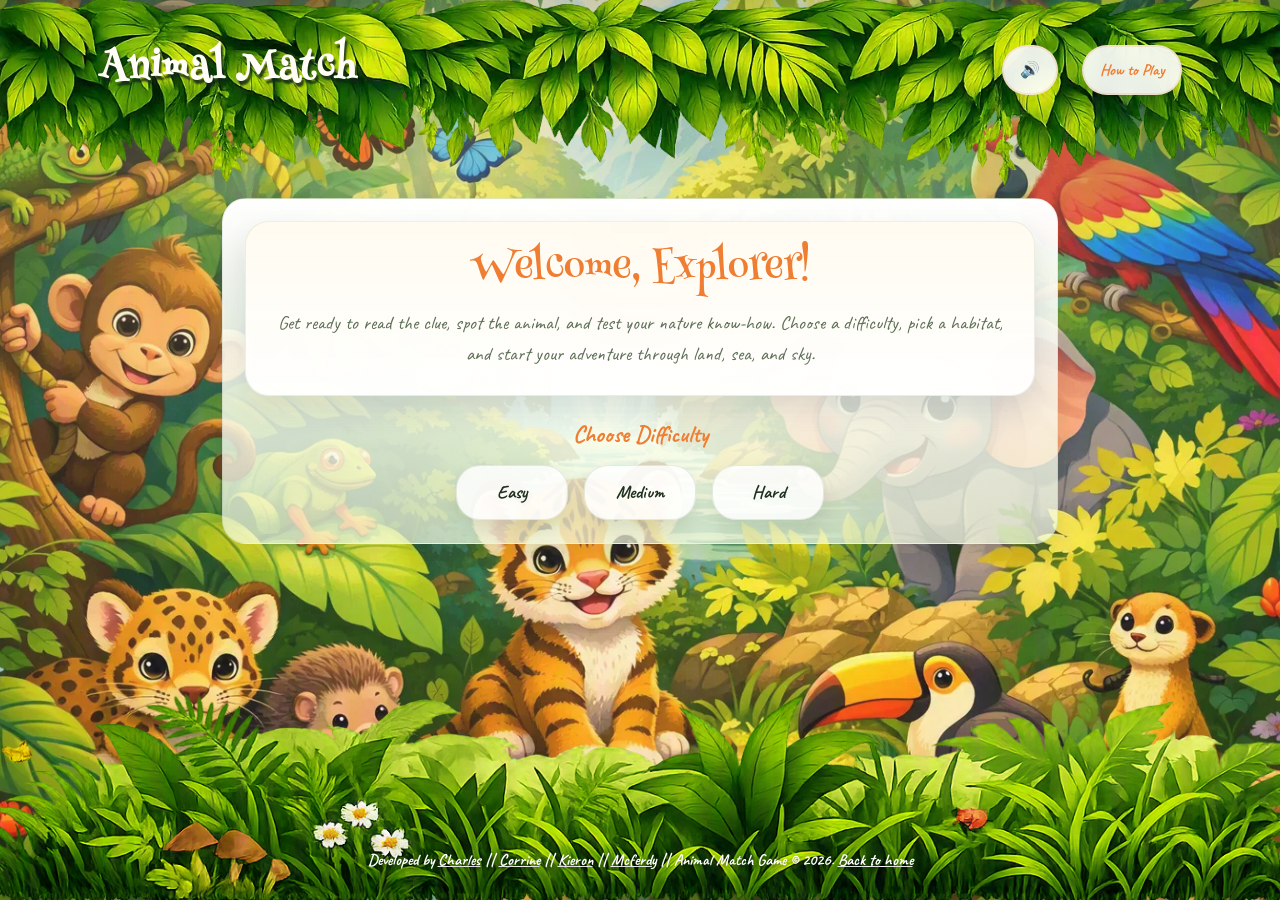
==== index.html @ 602d18e6 "Merge pull request #73 from ctr-code/corrine Corrine - Margin and padding reduced in HTML bootstrap " ====
<!DOCTYPE html>
<html lang="en">

<head>
    <meta charset="UTF-8">
    <meta name="viewport" content="width=device-width, initial-scale=1.0">
    <title>Animal Match Game | Free Interactive Kids Animal Trivia Quiz</title>
    <meta name="description"
        content="Play Animal Match, the ultimate free educational animal guessing game for kids. Read clever clues to identify land, sea, and air animals across multiple difficulty levels.">
    <meta name="keywords"
        content="animal match game, animal guessing game, kids trivia quiz, educational animal game, online animal clues, free kids games, learn animal names">

    <link rel="preconnect" href="https://fonts.googleapis.com">
    <link rel="preconnect" href="https://fonts.gstatic.com" crossorigin>
    <link href="https://fonts.googleapis.com/css2?family=Henny+Penny&display=swap" rel="stylesheet">


    <link href="https://cdn.jsdelivr.net/npm/bootstrap@5.3.3/dist/css/bootstrap.min.css" rel="stylesheet">
    <link rel="stylesheet" href="assets/css/styles.css">

    <link rel="icon" href="assets/images/favicon.ico" type="image/x-icon">
</head>

<body class="app-bg">

    <!-- How to Play -->
    <nav class="navbar navbar-expand-lg app-navbar py-1">
        <div class="container">
            <a class="navbar-brand fw-bold app-title" href="index.html">Animal Match</a>

            <div class="ms-auto d-flex align-items-center gap-2">
                <button id="volume-toggle-btn" class="btn btn-link help-link text-decoration-none" type="button"
                    aria-label="Toggle sound">
                    🔊
                </button>

                <button class="btn btn-link help-link text-decoration-none" type="button" command="show-modal"
                    commandfor="instructions-modal">
                    How to Play
                </button>
            </div>
        </div>
    </nav>

    <main class="container py-2 py-md-2">

        <!-- HERO SECTION -->
        <section id="hero" class="text-center mb-5">
            <h1 class="fw-bold mb-3">Animal Match</h1>
            <p class="app-subtitle mx-auto">
                Read the clue and choose the correct animal.
            </p>
        </section>

        <!-- LANDING SECTION: DIFFICULTY -->
        <section class="mb-3 text-center" id="difficulty-selection">
            <div class="welcome-panel mb-4 mx-auto">
                <h2 class="welcome-title mb-3">Welcome, Explorer!</h2>
                <p class="welcome-text mb-0">
                    Get ready to read the clue, spot the animal, and test your nature know-how.
                    Choose a difficulty, pick a habitat, and start your adventure through land, sea, and sky.
                </p>
            </div>
            <h2 class="h4 fw-bold mb-3">Choose Difficulty</h2>
            <div class="d-flex flex-wrap justify-content-center gap-3">
                <button class="btn difficulty-btn" data-difficulty="easy" type="button">Easy</button>
                <button class="btn difficulty-btn" data-difficulty="medium" type="button">Medium</button>
                <button class="btn difficulty-btn" data-difficulty="hard" type="button">Hard</button>
            </div>
        </section>

        <!-- LANDING SECTION: SET SELECTION -->
        <section class="mb-2" id="set-selection">
            <h2 class="h3 fw-bold text-center mb-4">Pick where your critter quest begins — Land, Sea, or Air!</h2>
            <div class="row g-4 justify-content-center">

                <div class="col-12 col-md-6 col-lg-4">
                    <div class="card theme-card h-100 text-center selected" data-set="land">
                        <div class="card-body p-4">
                            <div class="theme-image-placeholder mb-3">🦒</div>
                            <h3 class="h5 fw-bold mb-2">Land Animals</h3>
                            <p class="text-muted-custom mb-2">Giraffes, elephants, sloths and more.</p>
                        </div>
                    </div>
                </div>

                <div class="col-12 col-md-6 col-lg-4">
                    <div class="card theme-card h-100 text-center" data-set="sea">
                        <div class="card-body p-4">
                            <div class="theme-image-placeholder mb-3">🐠</div>
                            <h3 class="h5 fw-bold mb-2">Sea Animals</h3>
                            <p class="text-muted-custom mb-2">Clownfish, sharks, whales and more.</p>
                        </div>
                    </div>
                </div>

                <div class="col-12 col-md-6 col-lg-4">
                    <div class="card theme-card h-100 text-center" data-set="air">
                        <div class="card-body p-4">
                            <div class="theme-image-placeholder mb-3">🦅</div>
                            <h3 class="h5 fw-bold mb-2">Air Animals</h3>
                            <p class="text-muted-custom mb-2">Falcons, hummingbirds, bats and more.</p>
                        </div>
                    </div>
                </div>

            </div>
        </section>

        <!-- LANDING SECTION: STATS -->
        <section class="stats-panel p-3 p-md-2 mb-2" id="landing-stats">
            <h2 class="visually-hidden">Game Statistics</h2>
            <div class="row text-center g-3">
                <div class="col-12 col-md-4">
                    <div class="stat-item">
                        <div class="stat-icon">🎮</div>
                        <div class="stat-label">Games Played</div>
                        <div class="stat-value" id="games-played-display">0</div>
                    </div>
                </div>
                <div class="col-12 col-md-4">
                    <div class="stat-item">
                        <div class="stat-icon">📚</div>
                        <div class="stat-label">Questions Per Set</div>
                        <div class="stat-value">8</div>
                    </div>
                </div>
                <div class="col-12 col-md-4">
                    <div class="stat-item">
                        <div class="stat-icon">⏱️</div>
                        <div class="stat-label">Average Time</div>
                        <div class="stat-value" id="average-time-display">0s</div>
                    </div>
                </div>
            </div>
        </section>

        <!-- GAME SECTION -->
        <section id="game-section" class="game-section py-2 py-md-3">
            <h2 class="visually-hidden">Game Play Area</h2>

            <!-- GAME HEADER / STATUS -->
            <div id="game-status-bar" class="game-status-bar mb-2">
                <div class="row g-3">
                    <div class="col-6 col-md-3">
                        <div class="status-card text-center">
                            <p class="status-label mb-1">Theme</p>
                            <p class="status-value mb-0" id="theme-value">Land</p>
                        </div>
                    </div>

                    <div class="col-6 col-md-3">
                        <div class="status-card text-center">
                            <p class="status-label mb-1">Difficulty</p>
                            <p class="status-value mb-0" id="difficulty-value">Easy</p>
                        </div>
                    </div>

                    <div class="col-6 col-md-3">
                        <div class="status-card text-center">
                            <p class="status-label mb-1">Question</p>
                            <p class="status-value mb-0" id="question-count">1 / 8</p>
                        </div>
                    </div>

                    <div class="col-6 col-md-3">
                        <div class="status-card text-center">
                            <p class="status-label mb-1">Score</p>
                            <p class="status-value mb-0" id="score-value">0</p>
                        </div>
                    </div>
                </div>
            </div>

            <!-- PROGRESS BAR -->
            <div id="progress-wrapper" class="progress-wrapper mb-4">
                <div class="progress game-progress">
                    <div id="progress-bar" class="progress-bar game-progress-bar" role="progressbar"
                        style="width: 12.5%;" aria-valuenow="12.5" aria-valuemin="0" aria-valuemax="100">
                    </div>
                </div>
            </div>

            <!-- ACTIVE GAME PANEL -->
            <div id="active-game-panel" class="active-game-panel">
                <div class="row g-2 align-items-stretch">

                    <!-- CLUE / QUESTION PANEL -->
                    <div class="col-12 col-lg-12">
                        <div id="clue-card" class="card clue-card">
                            <div class="card-body d-flex flex-column">
                                <div class="clue-header mb-1">
                                    <h3 class="clue-title h5 fw-bold mb-0">Description</h3>
                                </div>

                                <div id="clue-content" class="clue-content flex-grow-1">
                                    <p id="clue-text" class="clue-text mb-0">
                                        I have an incredibly long neck and a blue tongue that helps me reach juicy
                                        leaves at the very top of trees! Who am I?
                                    </p>
                                </div>
                            </div>
                        </div>
                    </div>

                    <!-- ANSWER AREA -->
                    <div class="col-12 col-lg-12">
                        <div id="answer-panel" class="card answer-panel h-100">
                            <div class="card-body">

                                <div class="answer-panel-header text-center mb-1">
                                    <h3 class="answer-panel-title h5 fw-bold mb-0">Which animal is this?</h3>
                                </div>

                                <!-- ANSWER GRID -->
                                <div id="answer-grid" class="row g-1">

                                    <div class="col-4 col-md-4 col-lg-2">
                                        <button type="button"
                                            class="answer-option-btn answer-card w-100 h-100 text-center"
                                            data-answer="Giraffe" id="answer-option-1">
                                            <span class="answer-image-wrapper d-block">
                                                <img src="assets/images/favicon.ico" alt="Giraffe"
                                                    class="answer-image img-fluid">
                                            </span>
                                            <span class="card-body d-block">
                                                <span class="answer-name">Giraffe</span>
                                            </span>
                                        </button>
                                    </div>

                                    <div class="col-4 col-md-4 col-lg-2">
                                        <button type="button"
                                            class="answer-option-btn answer-card w-100 h-100 text-center"
                                            data-answer="Elephant" id="answer-option-2">
                                            <span class="answer-image-wrapper d-block">
                                                <img src="assets/images/favicon.ico" alt="Elephant"
                                                    class="answer-image img-fluid">
                                            </span>
                                            <span class="card-body d-block">
                                                <span class="answer-name">Elephant</span>
                                            </span>
                                        </button>
                                    </div>

                                    <div class="col-4 col-md-4 col-lg-2">
                                        <button type="button"
                                            class="answer-option-btn answer-card w-100 h-100 text-center"
                                            data-answer="Sloth" id="answer-option-3">
                                            <span class="answer-image-wrapper d-block">
                                                <img src="assets/images/favicon.ico" alt="Sloth"
                                                    class="answer-image img-fluid">
                                            </span>
                                            <span class="card-body d-block">
                                                <span class="answer-name">Sloth</span>
                                            </span>
                                        </button>
                                    </div>

                                    <div class="col-4 col-md-4 col-lg-2">
                                        <button type="button"
                                            class="answer-option-btn answer-card w-100 h-100 text-center"
                                            data-answer="Porcupine" id="answer-option-4">
                                            <span class="answer-image-wrapper d-block">
                                                <img src="assets/images/favicon.ico" alt="Porcupine"
                                                    class="answer-image img-fluid">
                                            </span>
                                            <span class="card-body d-block">
                                                <span class="answer-name">Porcupine</span>
                                            </span>
                                        </button>
                                    </div>

                                    <div class="col-4 col-md-4 col-lg-2">
                                        <button type="button"
                                            class="answer-option-btn answer-card w-100 h-100 text-center"
                                            data-answer="Camel" id="answer-option-5">
                                            <span class="answer-image-wrapper d-block">
                                                <img src="assets/images/favicon.ico" alt="Camel"
                                                    class="answer-image img-fluid">
                                            </span>
                                            <span class="card-body d-block">
                                                <span class="answer-name">Camel</span>
                                            </span>
                                        </button>
                                    </div>

                                    <div class="col-4 col-md-4 col-lg-2">
                                        <button type="button"
                                            class="answer-option-btn answer-card w-100 h-100 text-center"
                                            data-answer="Civet" id="answer-option-6">
                                            <span class="answer-image-wrapper d-block">
                                                <img src="assets/images/favicon.ico" alt="Civet"
                                                    class="answer-image img-fluid">
                                            </span>
                                            <span class="card-body d-block">
                                                <span class="answer-name">Civet</span>
                                            </span>
                                        </button>
                                    </div>

                                </div>

                                <div id="game-actions"
                                    class="game-actions d-flex flex-wrap justify-content-center gap-3 mt-1">
                                    <button id="restart-btn" class="btn game-restart-btn px-4 py-1" type="button">
                                        Start Over
                                    </button>

                                    <button id="next-btn" class="btn game-next-btn px-4 py-2 d-none" type="button">
                                        Next Question
                                    </button>
                                </div>

                            </div>
                        </div>
                    </div>
                </div>
            </div>

        </section>

        <!-- ROUND COMPLETE SECTION -->
        <section id="round-complete-section" class="round-complete-section mt-5">
            <h2 class="visually-hidden">Round Complete</h2>
            <div id="round-complete-panel" class="round-complete-panel">
                <div class="row justify-content-center">
                    <div class="col-12 col-lg-8">
                        <div class="card complete-card text-center">
                            <div class="card-body p-4 p-md-5">

                                <div class="complete-icon-wrapper mb-3">
                                    <div class="trophy-circle">🏆</div>
                                </div>

                                <h3 id="complete-title" class="complete-title fw-bold mb-2">Round Complete!</h3>
                                <p id="complete-text" class="complete-text mb-4">
                                    Great job! You’ve finished this set.
                                </p>

                                <div class="row g-3 justify-content-center mb-4">
                                    <div class="col-12 col-sm-6">
                                        <div class="summary-box">
                                            <p class="summary-label mb-1">Your Score</p>
                                            <p class="summary-value mb-0" id="final-score">65</p>
                                        </div>
                                    </div>

                                    <div class="col-12 col-sm-6">
                                        <div class="summary-box">
                                            <p class="summary-label mb-1">Correct Answers</p>
                                            <p class="summary-value mb-0" id="final-correct">6 / 8</p>
                                        </div>
                                    </div>
                                </div>

                                <div
                                    class="complete-actions d-flex flex-column flex-sm-row justify-content-center gap-3">
                                    <button id="play-again-btn" class="btn complete-primary-btn px-4 py-2"
                                        type="button">
                                        Play Again
                                    </button>

                                    <button id="choose-set-btn" class="btn complete-secondary-btn px-4 py-2"
                                        type="button">
                                        Choose Another Set
                                    </button>
                                </div>

                            </div>
                        </div>
                    </div>
                </div>
            </div>

        </section>

        <!-- INSTRUCTIONS MODAL -->
        <dialog id="instructions-modal" aria-labelledby="instructions-title" aria-describedby="instructions-text">
            <div class="instructions-card card text-center">
                <div class="card-body p-4 p-md-5">
                    <h2 id="instructions-title" class="instructions-title mb-3">How to Play</h2>
                    <p id="instructions-text" class="instructions-text mb-4">
                        Pick your difficulty level and then your theme. Read the clue, pick the animal that matches, and
                        choose the correct answer. If you get it wrong,
                        try again and keep an eye on your score! Answer all the questions to complete the round. You can
                        play again or choose a new set of animals to keep the adventure going!
                    </p>
                    <button id="close-instructions-btn" class="btn complete-primary-btn px-4 py-2" type="button"
                        command="close" commandfor="instructions-modal">
                        Let's Play
                    </button>
                </div>
            </div>
        </dialog>

        <!-- WRONG ANSWER CROSS -->
        <div id="wrong-answer-overlay" class="wrong-answer-overlay d-none" aria-hidden="true">
            <div id="wrong-answer-cross" class="wrong-answer-cross">✕</div>
        </div>
    </main>

    <!-- Footer -->
    <footer class="navbar navbar-expand-lg jungle-footer py-3">
        <div class="container-fluid">
            <p class="footer-text mb-0">
                Developed by <a href="https://github.com/ctr-code" target="_blank" rel="noopener noreferrer">Charles</a> ||
                <a href="https://github.com/CEAdlin" target="_blank" rel="noopener noreferrer">Corrine</a> ||
                <a href="https://github.com/lion695" target="_blank" rel="noopener noreferrer">Kieron</a> ||
                <a href="https://github.com/m-ejere" target="_blank" rel="noopener noreferrer">Mcferdy</a> ||
                Animal Match Game © 2026.
                <a href="index.html">Back to home</a>
            </p>
        </div>
    </footer>

    <script src="https://cdn.jsdelivr.net/npm/bootstrap@5.3.3/dist/js/bootstrap.bundle.min.js"></script>
    <script src="assets/js/data.js"></script>
    <script src="assets/js/script.js"></script>
</body>

</html>
---- assets/css/styles.css ----
@import url("https://fonts.googleapis.com/css2?family=Caveat:wght@400;500;600;700&family=Henny+Penny&display=swap");

:root {
  --bg: #f8f1cf;
  --panel: #d7f0a9;
  --panel-warm: #fff6dd;
  --primary: #ffd457;
  --accent: #ef7d32;
  --success: #87c96f;
  --teal: #4cb7c8;
  --text: #20311f;
  --muted: #5d6f57;
  --error: #d95c4d;
  --white: #ffffff;
  --border: rgba(32, 49, 31, 0.12);
  --shadow: 0 22px 48px rgba(32, 49, 31, 0.16);
  --shadow-soft: 0 10px 22px rgba(32, 49, 31, 0.1);
  --footer-height: 210px;
  --footer-clearance: calc(var(--footer-height) - 1rem);
}

* {
  box-sizing: border-box;
}

html {
  scroll-behavior: smooth;
}

body {
  padding-bottom: 240px; /* footer is 180px, give a little extra */
}

body.app-bg {
  margin: 0;
  min-height: 100vh;
  font-family: "Caveat", "Segoe UI", sans-serif;
  color: var(--text);
  background:
    linear-gradient(
      180deg,
      rgba(11, 32, 22, 0.22),
      rgba(255, 241, 199, 0.08) 26%,
      rgba(255, 255, 255, 0.02) 100%
    ),
    url("../images/bg-image.webp");

  background-size: cover;
  background-position: center;
  background-repeat: no-repeat;
  background-attachment: fixed;
}

body.app-bg::before {
  content: "";
  position: fixed;
  inset: 0;
  pointer-events: none;
  background-image:
    radial-gradient(
      circle at 20% 10%,
      rgba(255, 214, 87, 0.2),
      transparent 28%
    ),
    radial-gradient(
      circle at 80% 14%,
      rgba(76, 183, 200, 0.16),
      transparent 24%
    ),
    radial-gradient(
      circle at 50% 100%,
      rgba(239, 125, 50, 0.12),
      transparent 30%
    ),
    linear-gradient(180deg, rgba(255, 255, 255, 0.1), rgba(255, 255, 255, 0.04));
  mix-blend-mode: normal;
}

.hidden {
  display: none !important;
}


.container {
  position: relative;
  z-index: 1;
  padding-top: 2rem;
  padding-bottom: 0.4rem;
}

.app-navbar {
  position: relative;
  min-height: 190px;
  max-height: 190px;
  z-index: 2;
  display: flex;
  align-items: flex-start;
  justify-content: space-between;
  background: url("../images/navbar-bg.webp") center/cover no-repeat;
}

.app-navbar {
  display: flex;
  align-items: flex-start;
  justify-content: space-between;
  gap: 1rem;
}

/* Title styling */
.app-title {
  font-family: "Henny Penny", cursive;
  font-size: clamp(1.8rem, 3vw, 2.8rem);
  color: #fffdf5;
  letter-spacing: 0.03em;
  text-decoration: none;
  margin-left: 1rem;
  text-shadow: 2px 4px 2px rgba(17, 38, 26, 0.85);
}

.app-title:hover,
.app-title:focus-visible {
  color: #fff0a8;
}

/* Help button styling */
.help-link {
  display: inline-flex;
  align-items: center;
  justify-content: center;
  gap: 0.5rem;
  padding: 0.7rem 1rem;
  border-radius: 999px;
  background: rgba(255, 255, 255, 0.9);
  border: 2px solid rgba(239, 125, 50, 0.16);
  color: var(--accent);
  font-weight: 700;
  box-shadow: 0 12px 24px rgba(32, 49, 31, 0.12);
  margin-right: 1rem;
  /* keeps spacing from edge */
  backdrop-filter: blur(10px);
}

.help-link:hover,
.help-link:focus-visible {
  color: var(--white);
  background: var(--accent);
  border-color: var(--accent);
}

main.container {
  max-width: 1180px;
  position: relative;
  z-index: 1;
}

#hero {
  padding: clamp(1.1rem, 2vw, 1.75rem) clamp(1rem, 2vw, 1.5rem);
  border-radius: 1.75rem;
  background:
    linear-gradient(
      135deg,
      rgba(255, 255, 255, 0.84),
      rgba(255, 246, 215, 0.88)
    ),
    radial-gradient(
      circle at top left,
      rgba(255, 214, 87, 0.34),
      transparent 46%
    ),
    radial-gradient(
      circle at bottom right,
      rgba(76, 183, 200, 0.18),
      transparent 38%
    );
  border: 1px solid rgba(32, 49, 31, 0.08);
  box-shadow: var(--shadow);
  backdrop-filter: blur(10px);
}

#hero h1 {
  font-family: "Henny Penny", cursive;
  font-size: clamp(2.1rem, 4vw, 4rem);
  color: #223321;
  line-height: 1.05;
  text-shadow: 0 1px 0 rgba(255, 255, 255, 0.6);
}

.app-subtitle {
  max-width: 42rem;
  margin-bottom: 0;
  font-size: clamp(1.05rem, 1.8vw, 1.35rem);
  color: var(--muted);
}

#landing-stats h2 {
  color: var(--white);
    text-shadow:
    0 2px 4px rgba(0, 0, 0, 0.55),
    0 4px 10px rgba(0, 0, 0, 0.45),
    0 0 6px rgba(0, 0, 0, 0.65);
}

#difficulty-selection {
  position: relative;
  width: fit-content;
  max-width: calc(100% - 2rem);
  margin-inline: auto;
  overflow: hidden;
  padding: clamp(1rem, 1.8vw, 1.4rem);
  border: 1px solid rgba(32, 49, 31, 0.08);
  border-radius: 1.5rem;
  background:
    linear-gradient(
      180deg,
      rgba(255, 255, 255, 0.995),
      rgba(243, 251, 226, 0.72)
    ),
    radial-gradient(circle at top, rgba(255, 214, 87, 0.22), transparent 34%);
  box-shadow: var(--shadow-soft);
}

#difficulty-selection h2 {
    color: var(--accent);
}

#set-selection {
  width: min(80%, 1100px);
  margin-inline: auto;
}

#set-selection h2 {
  margin-bottom: 1rem;
  color: var(--white);
  text-shadow:
    0 2px 4px rgba(0, 0, 0, 0.55),
    0 4px 10px rgba(0, 0, 0, 0.45),
    0 0 6px rgba(0, 0, 0, 0.65);
}

#set-selection .row {
  --bs-gutter-x: 1.25rem;
  --bs-gutter-y: 1rem;
}

#set-selection .theme-card .card-body {
  padding: 1.05rem;
  cursor: pointer;
}


  .welcome-panel {
    max-width: 58rem;
    padding: clamp(1.15rem, 2vw, 1.65rem);
    border: 1px solid rgba(32, 49, 31, 0.08);
    border-radius: 1.5rem;
    background:
      linear-gradient(180deg, rgba(255, 251, 240, 0.99), rgba(255, 255, 255, 0.96)),
      radial-gradient(circle at top, rgba(255, 188, 74, 0.2), transparent 42%);
    box-shadow: 0 14px 28px rgba(36, 48, 71, 0.12);
  }

  .welcome-title {
    margin-bottom: 0;
    font-family: "Henny Penny", cursive;
    font-size: clamp(1.8rem, 3.2vw, 2.7rem);
    color: #223321;
    line-height: 1.08;
    text-shadow: 0 1px 0 rgba(255, 255, 255, 0.6);
  }

  .welcome-text {
    max-width: 46rem;
    margin-inline: auto;
    font-size: clamp(1rem, 1.55vw, 1.2rem);
    line-height: 1.6;
    color: var(--muted);
  }

/* Shared card styles */
.theme-card,
.stats-panel,
.difficulty-btn,
.btn-start {
  border: 0;
  border-radius: 1.5rem;
}



/* Panels + cards */
.theme-card,
.stats-panel {
  background:
    linear-gradient(180deg, rgba(255, 252, 241, 0.99), rgba(255, 255, 255, 1)),
    radial-gradient(circle at top, rgba(255, 214, 87, 0.16), transparent 46%);
  border: 2px solid rgba(239, 125, 50, 0.4);
  box-shadow:
    0 14px 28px rgba(36, 48, 71, 0.14),
    inset 0 1px 0 rgba(255, 255, 255, 0.85);
  backdrop-filter: blur(10px);
  color: var(--accent);
}

.theme-card {
  position: relative;
  overflow: hidden;
}

.theme-card::before {
  content: "";
  position: absolute;
  inset: auto 0 0;
  height: 0.45rem;
  background: linear-gradient(
    90deg,
    var(--success),
    var(--primary),
    var(--accent),
    var(--teal)
  );
  pointer-events: none;
}

.theme-card:hover,
.theme-card:focus-within {
  transform: translateY(-4px);
  border-color: rgba(239, 125, 50, 0.55);
  box-shadow:
    0 18px 36px rgba(36, 48, 71, 0.18),
    0 0 0 1px rgba(255, 209, 102, 0.28) inset;
}

.theme-card.selected {
  border-color: rgba(239, 125, 50, 0.48);
  box-shadow:
    0 14px 28px rgba(36, 48, 71, 0.14),
    inset 0 0 0 1px rgba(255, 209, 102, 0.18);
}

.theme-card .card-body,
.theme-card .theme-meta,
.theme-card .text-muted-custom,
.theme-card h3 {
  color: var(--accent);
}

.theme-image-placeholder {
  width: 4.5rem;
  height: 4.5rem;
  margin-inline: auto;
  display: grid;
  place-items: center;
  border-radius: 50%;
  font-size: 2rem;

  background:
    radial-gradient(
      circle at 30% 30%,
      rgba(255, 255, 255, 0.95),
      rgba(255, 255, 255, 0.65)
    ),
    linear-gradient(
      135deg,
      rgba(255, 209, 102, 0.75),
      rgba(149, 213, 178, 0.45)
    );

  box-shadow:
    inset 0 1px 0 rgba(255, 255, 255, 0.75),
    0 10px 18px rgba(36, 48, 71, 0.16);
}
.theme-meta,
.text-muted-custom,
.stat-label {
  color: var(--muted);
}

/* Buttons */
.difficulty-btn,
.btn-start {
  font-family: "Caveat", "Segoe UI", sans-serif;
  font-size: 1.15rem;
  font-weight: 700;
  padding: 0.8rem 1.4rem;
  box-shadow: 0 12px 22px rgba(32, 49, 31, 0.14);
  transition:
    transform 160ms ease,
    box-shadow 160ms ease,
    background 160ms ease,
    color 160ms ease;
}

.difficulty-btn {
  min-width: 7rem;
  background: rgba(255, 255, 255, 0.84);
  color: var(--text);
  border: 1px solid rgba(32, 49, 31, 0.1);
}

.difficulty-btn:hover,
.difficulty-btn:focus-visible,
.difficulty-btn.active {
  color: var(--text);
  background: linear-gradient(
    135deg,
    rgba(255, 212, 87, 0.95),
    rgba(255, 235, 166, 0.95)
  );
  border: 2px solid rgba(247, 120, 35, 0.788);
  transform: translateY(-2px);
}

.btn-start {
  min-width: 14rem;
  color: var(--text);
  background: linear-gradient(135deg, var(--primary), #ffe58c 55%, #fff2c5);
  border: 1px solid rgba(239, 125, 50, 0.18);
  box-shadow: 0 16px 28px rgba(239, 125, 50, 0.24);
}

.btn-start:hover,
.btn-start:focus-visible {
  color: var(--text);
  transform: translateY(-2px) scale(1.01);
  box-shadow: 0 18px 32px rgba(239, 125, 50, 0.28);
}

.stats-panel {
  position: relative;
  overflow: hidden;
  padding-block: 0.85rem;
}

.stats-panel::after {
  content: "";
  position: absolute;
  inset: auto -10% -55% -10%;
  height: 30%;
  background:
    radial-gradient(circle, rgba(239, 125, 50, 0.18), transparent 58%),
    radial-gradient(circle at 30% 70%, rgba(255, 214, 87, 0.24), transparent 42%),
    radial-gradient(circle at 78% 22%, rgba(76, 183, 200, 0.18), transparent 38%);
  pointer-events: none;
}

.stats-panel .row {
  position: relative;
  z-index: 1;
  display: flex;
  flex-wrap: wrap;
  justify-content: center;
  align-items: stretch;
  gap: 0.75rem;
  margin-inline: 0;
}

.stats-panel .row > [class*="col-"] {
  flex: 1 1 180px;
  max-width: 220px;
  padding-inline: 0;
}

.stat-item {
  position: relative;
  z-index: 1;
  display: flex;
  align-items: center;
  justify-content: flex-start;
  gap: 0.75rem;
  height: 100%;
  padding: 0.75rem 0.95rem;
  border-radius: 1.1rem;
  background: rgba(255, 255, 255, 0.48);
  border: 1px solid rgba(32, 49, 31, 0.08);
  text-align: left;
}

.stat-icon {
  margin-bottom: 0;
  font-size: 1.6rem;
  line-height: 1;
  flex: 0 0 auto;
}

.stat-label {
  margin-bottom: 0.1rem;
  font-weight: 700;
  text-transform: uppercase;
  letter-spacing: 0.05em;
}

.stat-value {
  font-family: "Henny Penny", cursive;
  font-size: clamp(1.35rem, 2vw, 1.9rem);
  color: #254424;
  line-height: 1;
}

.game-section {
  width: min(80%, 1100px);
  margin-inline: auto;
  padding: clamp(0.85rem, 1.5vw, 1.35rem);
  border-radius: 1.75rem;
  background: linear-gradient(
    180deg,
    rgba(255, 250, 234, 0.78),
    rgba(243, 251, 226, 0.76)
  );
  border: 1px solid rgba(32, 49, 31, 0.08);
  box-shadow: var(--shadow);
  backdrop-filter: blur(12px);
}

.game-status-bar {
  margin-bottom: 0.85rem;
}

.status-card,
.clue-card,
.answer-panel,
.complete-card,
.summary-box {
  border: 0;
  border-radius: 1.5rem;
  background: var(--accent);
  box-shadow: var(--shadow-soft);
}

.status-card {
  padding: 0.8rem 0.9rem;
  min-height: 100%;
  border: 1px solid rgba(32, 49, 31, 0.08);
  background:
    linear-gradient(
      180deg,
      rgba(255, 255, 255, 0.96),
      rgba(255, 251, 239, 0.92)
    ),
    radial-gradient(
      circle at top right,
      rgba(135, 201, 111, 0.2),
      transparent 38%
    );
}

.status-label,
.summary-label {
  margin-bottom: 0.2rem;
  font-size: 1rem;
  text-transform: uppercase;
  letter-spacing: 0.08em;
  color: var(--muted);
  font-weight: 800;
}

.status-value,
.summary-value {
  font-size: clamp(1.35rem, 2.2vw, 1.8rem);
  line-height: 1;
  font-weight: 700;
  color: var(--accent);
}

.game-progress {
  height: 0.75rem;
  overflow: hidden;
  border-radius: 999px;
  background: rgba(135, 201, 111, 0.2);
  box-shadow: inset 0 2px 8px rgba(32, 49, 31, 0.08);
}

.game-progress-bar {
  background: linear-gradient(
    90deg,
    var(--success),
    var(--primary) 55%,
    var(--accent)
  );
  border-radius: inherit;
}

.active-game-panel .row {
  align-items: stretch;
}

.card-body {
  align-items: center;
  display: flex;
  flex-direction: column;
  justify-content: space-between;
  height: 100%;
  text-align: center;
}

.clue-card,
.answer-panel,
.complete-card {
  overflow: hidden;
  border: 1px solid rgba(32, 49, 31, 0.08);
}

.clue-card .card-body,
.answer-panel .card-body {
  padding: clamp(0.95rem, 1.5vw, 1.2rem);
}

.clue-card {
  background:
    linear-gradient(
      180deg,
      rgba(217, 240, 169, 0.32),
      rgba(255, 255, 255, 0.9)
    ),
    radial-gradient(
      circle at top left,
      rgba(255, 214, 87, 0.18),
      transparent 45%
    );
}

.clue-title,
.answer-panel-title,
.complete-title {
  font-family: "Henny Penny", cursive;
  color: var(--accent);
  font-size: clamp(1.15rem, 1.9vw, 1.5rem);
}

.clue-content {
  display: flex;
  align-items: center;
  min-height: 100%;
}

.clue-text {
  font-size: clamp(1.4rem, 1.9vw, 1.55rem);
  line-height: 1.18;
  color: #243622;
}

.answer-panel {
  background:
    linear-gradient(
      180deg,
      rgba(255, 255, 255, 0.95),
      rgba(212, 243, 219, 0.24)
    ),
    radial-gradient(
      circle at 100% 0%,
      rgba(76, 183, 200, 0.12),
      transparent 28%
    );
}

#answer-grid {
  display: flex;
  flex-wrap: wrap;
  margin-inline: -0.5rem;
}

#answer-grid > [class*="col-"] {
  padding-inline: 0.5rem;
  margin-bottom: 0.75rem;
}

.answer-option-btn {
  padding: 0;
  border: 0;
  background: transparent;
  text-align: left;
  appearance: none;
}

.answer-card {
  position: relative;
  height: 100%;
  border: 2px solid transparent;
  border-radius: 1.25rem;
  overflow: hidden;
  transition:
    transform 160ms ease,
    box-shadow 160ms ease,
    border-color 160ms ease;
  background:
    linear-gradient(180deg, rgba(255, 252, 241, 0.99), rgba(255, 255, 255, 1)),
    radial-gradient(circle at top, rgba(255, 214, 87, 0.16), transparent 46%);
}

.answer-card.answer-correct,
.answer-option-btn.answer-correct .answer-card {
  border-color: #67d36b;
  box-shadow:
    0 18px 32px rgba(32, 49, 31, 0.18),
    0 0 0 2px rgba(103, 211, 107, 0.38) inset,
    0 0 0 0.2rem rgba(255, 214, 87, 0.22);
  animation: answer-feedback 1s ease-out both;
}

.answer-card.answer-incorrect,
.answer-option-btn.answer-incorrect .answer-card {
  border-color: #ff6b5f;
  box-shadow:
    0 18px 32px rgba(32, 49, 31, 0.18),
    0 0 0 2px rgba(255, 107, 95, 0.38) inset,
    0 0 0 0.2rem rgba(255, 214, 87, 0.22);
  animation: answer-feedback 1s ease-out both;
}

.answer-card.answer-correct::before,
.answer-option-btn.answer-correct .answer-card::before,
.answer-card.answer-incorrect::before,
.answer-option-btn.answer-incorrect .answer-card::before {
  content: "";
  position: absolute;
  inset: 0;
  z-index: 2;
  background-repeat: no-repeat;
  background-position: center top 0.85rem;
  background-size: min(78%, 11rem);
  pointer-events: none;
}

.answer-card.answer-correct::before,
.answer-option-btn.answer-correct .answer-card::before {
  background-image: url("../images/correct.gif");
}

.answer-card.answer-incorrect::before,
.answer-option-btn.answer-incorrect .answer-card::before {
  background-image: url("../images/incorrect.gif");
}

.answer-card::after {
  content: "";
  position: absolute;
  inset: auto 0 0;
  height: 0.45rem;
  background: linear-gradient(
    90deg,
    var(--success),
    var(--primary),
    var(--accent),
    var(--teal)
  );
}

.answer-option-btn:hover .answer-card,
.answer-option-btn:focus-visible .answer-card {
  transform: translateY(-3px);
  border-color: rgba(239, 125, 50, 0.4);
  box-shadow: 0 16px 28px rgba(32, 49, 31, 0.14);
}

.answer-option-btn:hover .answer-image,
.answer-option-btn:focus-visible .answer-image {
  transform: scale(1.1);
}

@keyframes answer-feedback {
  0% {
    transform: scale(1);
  }

  24% {
    transform: scale(1.02);
  }

  100% {
    transform: scale(1);
  }
}

.answer-option-btn:focus-visible {
  outline: none;
}

.answer-image-wrapper {
  aspect-ratio: 1 / 1;
  display: flex;
  align-items: center;
  justify-content: center;
  padding: 0.65rem 0.65rem 0 0.65rem;
  background:
    radial-gradient(circle at top, rgba(255, 214, 87, 0.36), transparent 58%),
    linear-gradient(180deg, rgba(212, 243, 219, 0.56), rgba(255, 255, 255, 0.2));
}
.game-actions #restart-btn {
  cursor: pointer;
}

.answer-image {
  width: 100%;
  height: 100%;
  object-fit: contain;
  transition: transform 180ms ease;
  filter: drop-shadow(0 10px 12px rgba(32, 49, 31, 0.14));
}

.answer-name {
  font-family: "Henny Penny", cursive;
  font-size: clamp(0.95rem, 1.5vw, 1.15rem);
  color: #243622;
}

.game-actions,
.complete-actions {
  display: flex;
  flex-wrap: wrap;
  justify-content: center;
  gap: 0.65rem;
}

.game-restart-btn,
.game-next-btn,
.complete-primary-btn,
.complete-secondary-btn {
  min-width: 11rem;
  border: 0;
  border-radius: 999px;
  font-weight: 700;
  font-size: 1rem;
  padding: 0.7rem 1.2rem;
  box-shadow: var(--shadow-soft);
}

.complete-primary-btn {
  color: var(--text);
  background: linear-gradient(135deg, var(--primary), #ffe29a 55%, #fff5c9);
}

.game-restart-btn,
.game-next-btn,
.complete-secondary-btn {
  color: var(--white);
  background: linear-gradient(135deg, var(--accent), #e7b920);
}

.game-restart-btn:hover,
.game-next-btn:hover,
.complete-primary-btn:hover,
.complete-secondary-btn:hover,
.game-restart-btn:focus-visible,
.game-next-btn:focus-visible,
.complete-primary-btn:focus-visible,
.complete-secondary-btn:focus-visible {
  transform: translateY(-2px);
  color: var(--text);
  filter: saturate(1.05);
  cursor: pointer;
  z-index: 9999;
}

.round-complete-panel {
  padding-bottom: 0.25rem;
}

.complete-card {
  background:
    linear-gradient(
      180deg,
      rgba(255, 255, 255, 0.98),
      rgba(251, 247, 226, 0.651)
    ),
    radial-gradient(circle at top, rgba(255, 214, 87, 0.34), transparent 55%);
}

.trophy-circle {
  width: 4.75rem;
  height: 4.75rem;
  margin-inline: auto;
  display: grid;
  place-items: center;
  border-radius: 50%;
  background: linear-gradient(135deg, var(--primary), var(--accent));
  color: var(--white);
  font-size: 2rem;
  box-shadow: 0 16px 26px rgba(251, 133, 0, 0.28);
}

.complete-text {
  font-size: clamp(1.1rem, 1.8vw, 1.35rem);
  color: var(--muted);
}

.summary-box {
  padding: 0.9rem 1rem;
  border: 1px solid rgba(32, 49, 31, 0.08);
  background:
    linear-gradient(
      180deg,
      rgba(255, 255, 255, 0.96),
      rgba(255, 250, 235, 0.96)
    ),
    radial-gradient(
      circle at right top,
      rgba(76, 183, 200, 0.12),
      transparent 35%
    );
}

.summary-value {
  color: var(--accent);
}

.instructions-modal,
.wrong-answer-overlay {
  position: fixed;
  inset: 0;
  z-index: 1050;
}

.instructions-modal {
  display: grid;
  place-items: center;
  padding: 1rem;
}


.instructions-backdrop {
  position: absolute;
  inset: 0;
  background: rgba(12, 22, 15, 0.58);
  backdrop-filter: blur(6px);
}

.instructions-card {
  position: relative;
  z-index: 1;
  width: min(92vw, 42rem);
  border: 0;
  border-radius: 1.6rem;
  box-shadow: var(--shadow);
  background:
    linear-gradient(180deg, rgba(255, 255, 255, 0.98), rgba(255, 248, 228, 0.98)),
    radial-gradient(circle at top, rgba(255, 214, 87, 0.18), transparent 42%);
}

.instructions-title {
  font-family: "Henny Penny", cursive;
  font-size: clamp(1.5rem, 3vw, 2.1rem);
  color: #243622;
}

.instructions-text {
  margin: 0;
  font-size: clamp(1.05rem, 1.8vw, 1.3rem);
  line-height: 1.4;
  color: var(--muted);
}

.wrong-answer-overlay {
  pointer-events: none;
  display: grid;
  place-items: center;
}

.wrong-answer-cross {
  width: clamp(5rem, 12vw, 7rem);
  height: clamp(5rem, 12vw, 7rem);
  display: grid;
  place-items: center;
  border-radius: 50%;
  background: rgba(217, 92, 77, 0.95);
  color: var(--white);
  font-family: "Henny Penny", cursive;
  font-size: clamp(2.2rem, 6vw, 3.5rem);
  box-shadow: 0 18px 36px rgba(217, 92, 77, 0.3);
}

.d-none {
  display: none !important;
}

/* Footer */

.jungle-footer {
  position: fixed;
  bottom: 0;
  left: 0;
  width: 100%;
  height: 180px;
  display: flex;
  align-items: flex-end;
  justify-content: center;
  background-image: url("../images/footer-bg.png");
  background-repeat: no-repeat;
  background-position: bottom center;
  background-size: 100% auto; /* full width, natural height */
  background-attachment: scroll;
  z-index: 1;
}


.jungle-footer p {
  position: relative;
  z-index: 2;
  margin: 0;
  width: 100%;
  padding: 0 1rem 12px;
  color: var(--white);
  font-weight: 700;
  text-align: center;
  text-shadow: 0 2px 4px rgba(0, 0, 0, 0.45);
}

.jungle-footer a {
  color: inherit;
  font-weight: inherit;
  text-decoration: underline;
}


/* Media Queries */

@media (min-width: 1000px) {
  .jungle-footer {
    height: 270px; /* increase height for wide screens */
  }
}

@media (max-width: 991.98px) {
  #hero {
    border-radius: 1.5rem;
  }

  .jungle-footer {
    min-height: 190px;
  }

  .game-section {
    border-radius: 1.5rem;
  }

  .stats-panel {
    border-radius: 1.5rem;
  }

  .clue-card,
  .answer-panel,
  .complete-card {
    border-radius: 1.25rem;
  }

  .clue-text {
    text-align: center;
  }
}

@media (min-width: 992px) and (min-height: 900px) {
  main.container {
    padding-top: 0.5rem;
    padding-bottom: 0.5rem;
  }

  .game-section {
    margin-top: 0.75rem;
  }

  .clue-card .card-body,
  .answer-panel .card-body {
    padding: 0.95rem 1.1rem;
  }
}

@media (max-width: 767.98px) {

  .game-section {
    width: 100%;
  }
  .app-navbar .container-fluid {
    gap: 0.75rem;
  }

  .jungle-footer {
    min-height: 180px;
  }

  .help-link {
    padding-inline: 0.9rem;
    font-size: 1rem;
  }

  #hero {
    padding: 1rem;
  }

  .status-card {
    padding: 0.1rem 0.5rem;
  }

  .answer-image-wrapper {
    padding-top: 0rem;
  }

  .theme-card,
  .stats-panel,
  .difficulty-btn,
  .btn-start {
    border-radius: 1.25rem;
  }

  .game-submit-btn,
  .game-next-btn,
  .complete-primary-btn,
  .complete-secondary-btn {
    width: 100%;
    min-width: 0;
  }
}

@media (max-width: 575.98px) {
  .app-navbar .container {
    display: flex;
    flex-direction: column;
    align-items: center;
    justify-content: center;
    gap: 0.75rem;
    width: 100%;
    max-width: 100%;
    padding-left: 0;
    padding-right: 0;
  }

  /* override Bootstrap's ms-auto */
  .app-navbar .ms-auto {
    margin-left: 0 !important;
    width: 100%;
    display: flex;
    justify-content: center;
  }

  .app-title {
    margin-left: 0;
    text-align: center;
    width: 100%;
  }

  .help-link {
    display: inline-flex;
    margin-right: 0;
  }
}

@media (max-width: 575.98px) {
  .jungle-footer {
    min-height: 170px;
  }

  #hero h1 {
    font-size: clamp(1.9rem, 10vw, 2.8rem);
  }

  .app-subtitle {
    font-size: 1.05rem;
  }

  .status-value,
  .summary-value {
    font-size: 1.35rem;
  }

  .clue-text {
    font-size: 1.2rem;
  }

  #answer-grid > [class*="col-"] {
    margin-bottom: 0rem;
  }

  .stat-item {
    padding: 0.1rem 0.7rem;
  }
}

@media (prefers-reduced-motion: reduce) {
  *,
  *::before,
  *::after {
    animation-duration: 0.01ms !important;
    animation-iteration-count: 1 !important;
    transition-duration: 0.01ms !important;
    scroll-behavior: auto !important;
  }


}
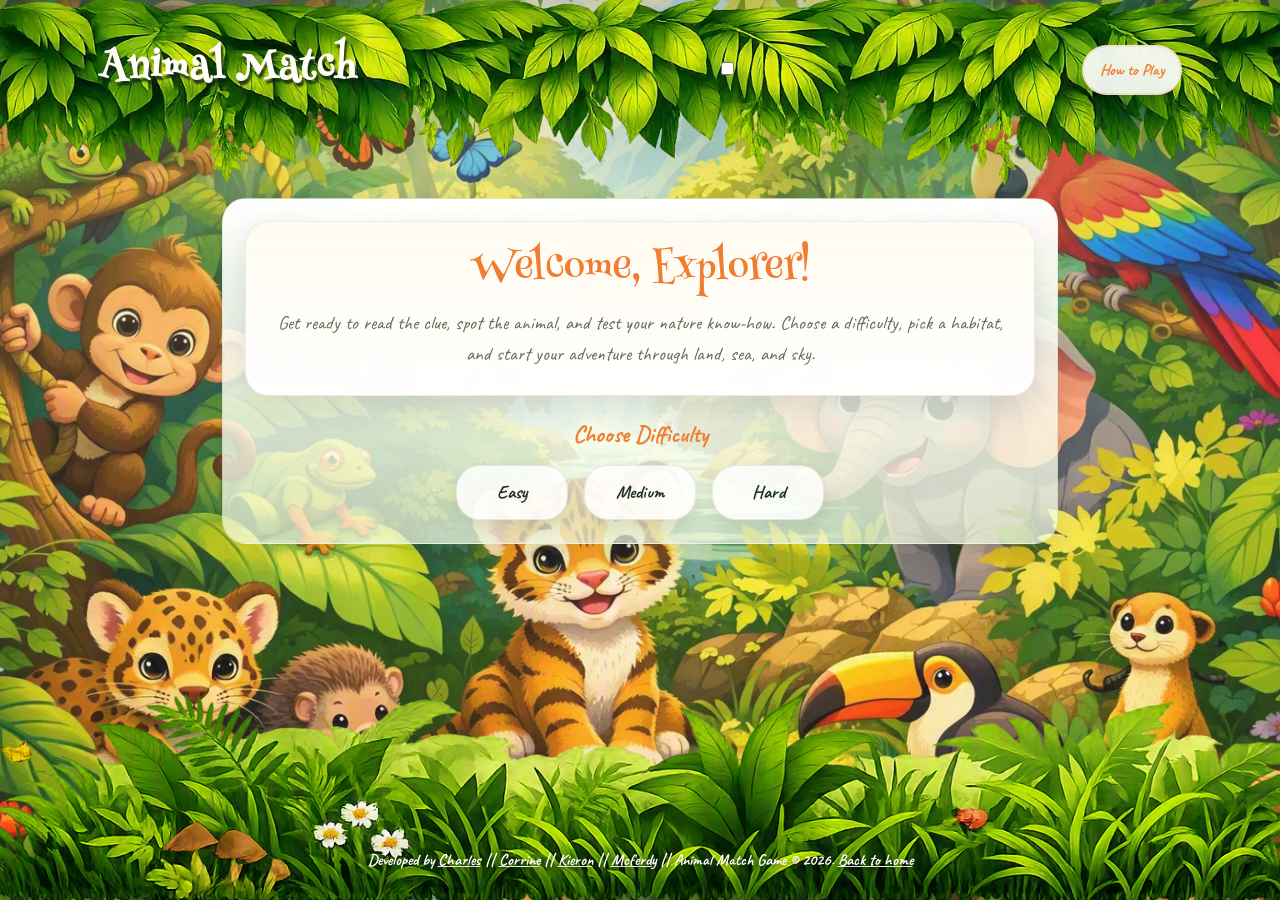
==== commit 03808d2b: "Merge pull request #74 from ctr-code/kieron Add volume toggle" ====
--- a/index.html
+++ b/index.html
@@ -28,17 +28,18 @@
         <div class="container">
             <a class="navbar-brand fw-bold app-title" href="index.html">Animal Match</a>
 
-            <div class="ms-auto d-flex align-items-center gap-2">
-                <button id="volume-toggle-btn" class="btn btn-link help-link text-decoration-none" type="button"
-                    aria-label="Toggle sound">
-                    🔊
-                </button>
-
-                <button class="btn btn-link help-link text-decoration-none" type="button" command="show-modal"
-                    commandfor="instructions-modal">
-                    How to Play
-                </button>
-            </div>
+            <label class="volume-toggle">
+                <input type="checkbox" id="volume-state">
+                <div class="volume-icon"></div>
+            </label>
+
+
+
+            <button class="btn btn-link help-link text-decoration-none" type="button" command="show-modal"
+                commandfor="instructions-modal">
+                How to Play
+            </button>
+        </div>
         </div>
     </nav>
 
@@ -404,7 +405,8 @@
     <footer class="navbar navbar-expand-lg jungle-footer py-3">
         <div class="container-fluid">
             <p class="footer-text mb-0">
-                Developed by <a href="https://github.com/ctr-code" target="_blank" rel="noopener noreferrer">Charles</a> ||
+                Developed by <a href="https://github.com/ctr-code" target="_blank" rel="noopener noreferrer">Charles</a>
+                ||
                 <a href="https://github.com/CEAdlin" target="_blank" rel="noopener noreferrer">Corrine</a> ||
                 <a href="https://github.com/lion695" target="_blank" rel="noopener noreferrer">Kieron</a> ||
                 <a href="https://github.com/m-ejere" target="_blank" rel="noopener noreferrer">Mcferdy</a> ||
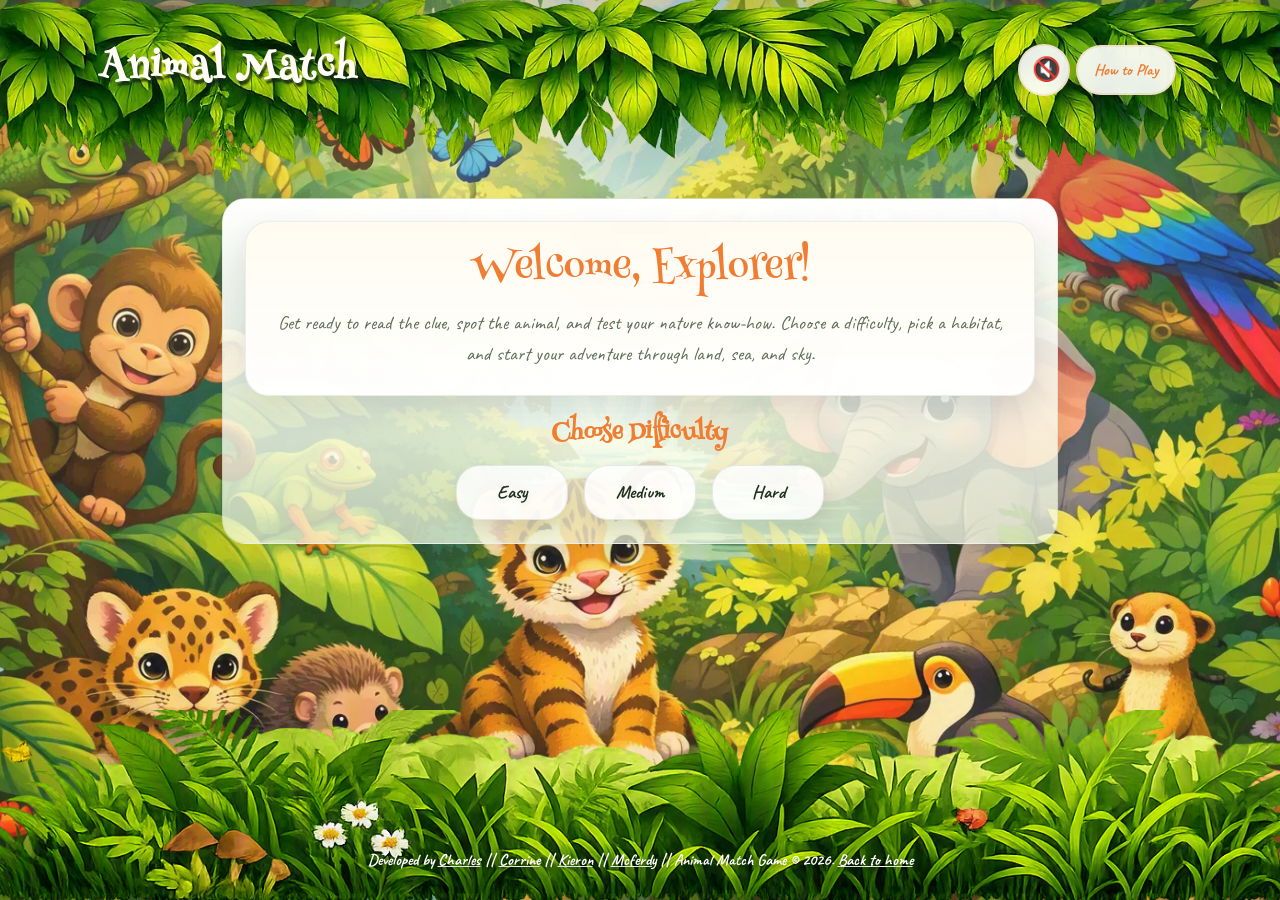
==== commit 1a98546b: "Update font for difficulty h2" ====
--- a/index.html
+++ b/index.html
@@ -28,18 +28,17 @@
         <div class="container">
             <a class="navbar-brand fw-bold app-title" href="index.html">Animal Match</a>
 
-            <label class="volume-toggle">
-                <input type="checkbox" id="volume-state">
-                <div class="volume-icon"></div>
-            </label>
-
-
-
-            <button class="btn btn-link help-link text-decoration-none" type="button" command="show-modal"
-                commandfor="instructions-modal">
-                How to Play
-            </button>
-        </div>
+            <div class="how-to-play-btn">
+                <label class="volume-toggle">
+                    <input type="checkbox" id="volume-state">
+                    <div class="volume-icon"></div>
+                </label>
+
+                <button id="how-to-play" class="btn btn-link help-link text-decoration-none" type="button"
+                    command="show-modal" command-for="instructions-modal">
+                    How to Play
+                </button>
+            </div>
         </div>
     </nav>
 
--- a/assets/css/styles.css
+++ b/assets/css/styles.css
@@ -76,11 +76,6 @@
   mix-blend-mode: normal;
 }
 
-.hidden {
-  display: none !important;
-}
-
-
 .container {
   position: relative;
   z-index: 1;
@@ -135,7 +130,7 @@
   color: var(--accent);
   font-weight: 700;
   box-shadow: 0 12px 24px rgba(32, 49, 31, 0.12);
-  margin-right: 1rem;
+  margin-right: 0.35rem;
   /* keeps spacing from edge */
   backdrop-filter: blur(10px);
 }
@@ -145,6 +140,72 @@
   color: var(--white);
   background: var(--accent);
   border-color: var(--accent);
+}
+
+/* Shared wrapper for the help controls */
+.how-to-play-btn {
+  display: inline-flex;
+  align-items: center;
+  justify-content: center;
+  gap: 0.4rem;
+  margin-left: auto;
+  margin-right: 1rem;
+  flex-wrap: nowrap;
+}
+
+/* Volume toggle styling */
+.volume-toggle {
+  display: inline-flex;
+  align-items: center;
+  justify-content: center;
+  width: 3.25rem;
+  height: 3.25rem;
+  margin: 0;
+  border-radius: 999px;
+  background: rgba(255, 255, 255, 0.9);
+  border: 2px solid rgba(239, 125, 50, 0.16);
+  box-shadow: 0 12px 24px rgba(32, 49, 31, 0.12);
+  backdrop-filter: blur(10px);
+  cursor: pointer;
+  transition:
+    transform 160ms ease,
+    background 160ms ease,
+    border-color 160ms ease,
+    box-shadow 160ms ease;
+}
+
+.volume-toggle:hover,
+.volume-toggle:focus-within {
+  transform: translateY(-1px);
+  border-color: var(--accent);
+  box-shadow: 0 14px 26px rgba(32, 49, 31, 0.15);
+}
+
+.volume-toggle input {
+  position: absolute;
+  opacity: 0;
+  pointer-events: none;
+}
+
+.volume-icon {
+  display: grid;
+  place-items: center;
+  width: 1.55rem;
+  height: 1.55rem;
+  font-size: 1.45rem;
+  line-height: 1;
+}
+
+.volume-icon::before {
+  content: "🔊";
+}
+
+.volume-toggle input:not(:checked) + .volume-icon::before {
+  content: "🔇";
+}
+
+.volume-toggle input:checked + .volume-icon::before {
+  content: "🔊";
 }
 
 main.container {
@@ -221,6 +282,7 @@
 
 #difficulty-selection h2 {
     color: var(--accent);
+    font-family: 'Henny Penny', cursive;
 }
 
 #set-selection {
@@ -497,7 +559,7 @@
 }
 
 .game-section {
-  width: min(80%, 1100px);
+  width: min(100%, 1100px);
   margin-inline: auto;
   padding: clamp(0.85rem, 1.5vw, 1.35rem);
   border-radius: 1.75rem;
@@ -1008,57 +1070,83 @@
   font-weight: inherit;
   text-decoration: underline;
 }
-
+/* Hidden */
+
+.hidden {
+  display: none;
+}
 
 /* Media Queries */
 
-@media (min-width: 1000px) {
-  .jungle-footer {
-    height: 270px; /* increase height for wide screens */
-  }
-}
-
-@media (max-width: 991.98px) {
-  #hero {
-    border-radius: 1.5rem;
-  }
-
-  .jungle-footer {
-    min-height: 190px;
-  }
-
-  .game-section {
-    border-radius: 1.5rem;
-  }
-
-  .stats-panel {
-    border-radius: 1.5rem;
-  }
-
-  .clue-card,
-  .answer-panel,
-  .complete-card {
-    border-radius: 1.25rem;
+
+@media (max-width: 575.98px) {
+
+  #hero h1 {
+    font-size: clamp(1.9rem, 10vw, 2.8rem);
+  }
+
+  .app-subtitle {
+    font-size: 1.05rem;
+  }
+
+  .status-value,
+  .summary-value {
+    font-size: 1.35rem;
   }
 
   .clue-text {
+    font-size: 1.2rem;
+  }
+
+  #answer-grid > [class*="col-"] {
+    margin-bottom: 0rem;
+  }
+
+  .stat-item {
+    padding: 0.1rem 0.7rem;
+  }
+}
+
+@media (max-width: 575.98px) {
+  .app-navbar .container {
+    display: flex;
+    flex-wrap: wrap;
+    align-items: center;
+    justify-content: center;
+    gap: 0.45rem;
+    padding-left: 0;
+    padding-right: 0;
+  }
+
+  .app-title {
+    margin-left: 0;
     text-align: center;
-  }
-}
-
-@media (min-width: 992px) and (min-height: 900px) {
-  main.container {
-    padding-top: 0.5rem;
-    padding-bottom: 0.5rem;
-  }
-
-  .game-section {
-    margin-top: 0.75rem;
-  }
-
-  .clue-card .card-body,
-  .answer-panel .card-body {
-    padding: 0.95rem 1.1rem;
+    width: 100%;
+  }
+
+  .how-to-play-btn {
+    width: 100%;
+    display: flex;
+    justify-content: center;
+    gap: 0.6rem;
+    margin-left: 0;
+    margin-right: 0;
+    order: 2;
+  }
+
+  .help-link {
+    display: inline-flex;
+    margin-right: 0;
+  }
+
+  .volume-toggle {
+    width: 3rem;
+    height: 3rem;
+    margin: 0;
+  }
+
+  .how-to-play-btn .help-link {
+    margin-right: 0;
   }
 }
 
@@ -1072,7 +1160,10 @@
   }
 
   .jungle-footer {
-    min-height: 180px;
+    min-height: 180px;        /* never shrink below this */
+    height: auto;             /* allow it to grow if needed */
+    background-size: cover;   /* zooms image instead of shrinking */
+    background-position: bottom center;
   }
 
   .help-link {
@@ -1108,69 +1199,69 @@
   }
 }
 
-@media (max-width: 575.98px) {
-  .app-navbar .container {
-    display: flex;
-    flex-direction: column;
-    align-items: center;
-    justify-content: center;
-    gap: 0.75rem;
-    width: 100%;
-    max-width: 100%;
-    padding-left: 0;
-    padding-right: 0;
-  }
-
-  /* override Bootstrap's ms-auto */
-  .app-navbar .ms-auto {
-    margin-left: 0 !important;
-    width: 100%;
-    display: flex;
-    justify-content: center;
-  }
-
-  .app-title {
-    margin-left: 0;
+@media (max-width: 991.98px) {
+  #hero {
+    border-radius: 1.5rem;
+  }
+
+  .jungle-footer {
+    min-height: 180px;        /* never shrink below this */
+    height: auto;             /* allow it to grow if needed */
+    background-size: cover;   /* zooms image instead of shrinking */
+    background-position: bottom center;
+  }
+
+  .game-section {
+    border-radius: 1.5rem;
+  }
+
+  .stats-panel {
+    border-radius: 1.5rem;
+  }
+
+  .clue-card,
+  .answer-panel,
+  .complete-card {
+    border-radius: 1.25rem;
+  }
+
+  .clue-text {
     text-align: center;
-    width: 100%;
-  }
-
-  .help-link {
-    display: inline-flex;
-    margin-right: 0;
-  }
-}
-
-@media (max-width: 575.98px) {
-  .jungle-footer {
-    min-height: 170px;
-  }
-
-  #hero h1 {
-    font-size: clamp(1.9rem, 10vw, 2.8rem);
-  }
-
-  .app-subtitle {
-    font-size: 1.05rem;
-  }
-
-  .status-value,
-  .summary-value {
-    font-size: 1.35rem;
-  }
-
-  .clue-text {
-    font-size: 1.2rem;
-  }
-
-  #answer-grid > [class*="col-"] {
-    margin-bottom: 0rem;
-  }
-
-  .stat-item {
-    padding: 0.1rem 0.7rem;
-  }
-}
+  }
+}
+
+
+@media (min-width: 992px) and (min-height: 900px) {
+  main.container {
+    padding-top: 0.5rem;
+    padding-bottom: 0.5rem;
+  }
+
+  .game-section {
+    margin-top: 0.75rem;
+  }
+
+  .clue-card .card-body,
+  .answer-panel .card-body {
+    padding: 0.95rem 1.1rem;
+  }
+}
+
+@media (min-width: 1000px) {
+   .jungle-footer {
+    min-height: 190px; /* allow footer to grow only if image needs it */
+    height: auto;      /* prevents covering content */
+    background-size: 100% auto;
+  }
+}
+@media (min-width: 1400px) {
+   .jungle-footer {
+    min-height: 320px; /* allow footer to grow only if image needs it */
+    height: auto;      /* prevents covering content */
+    background-size: 100% auto;
+  }
+}
+
 
 @media (prefers-reduced-motion: reduce) {
   *,
